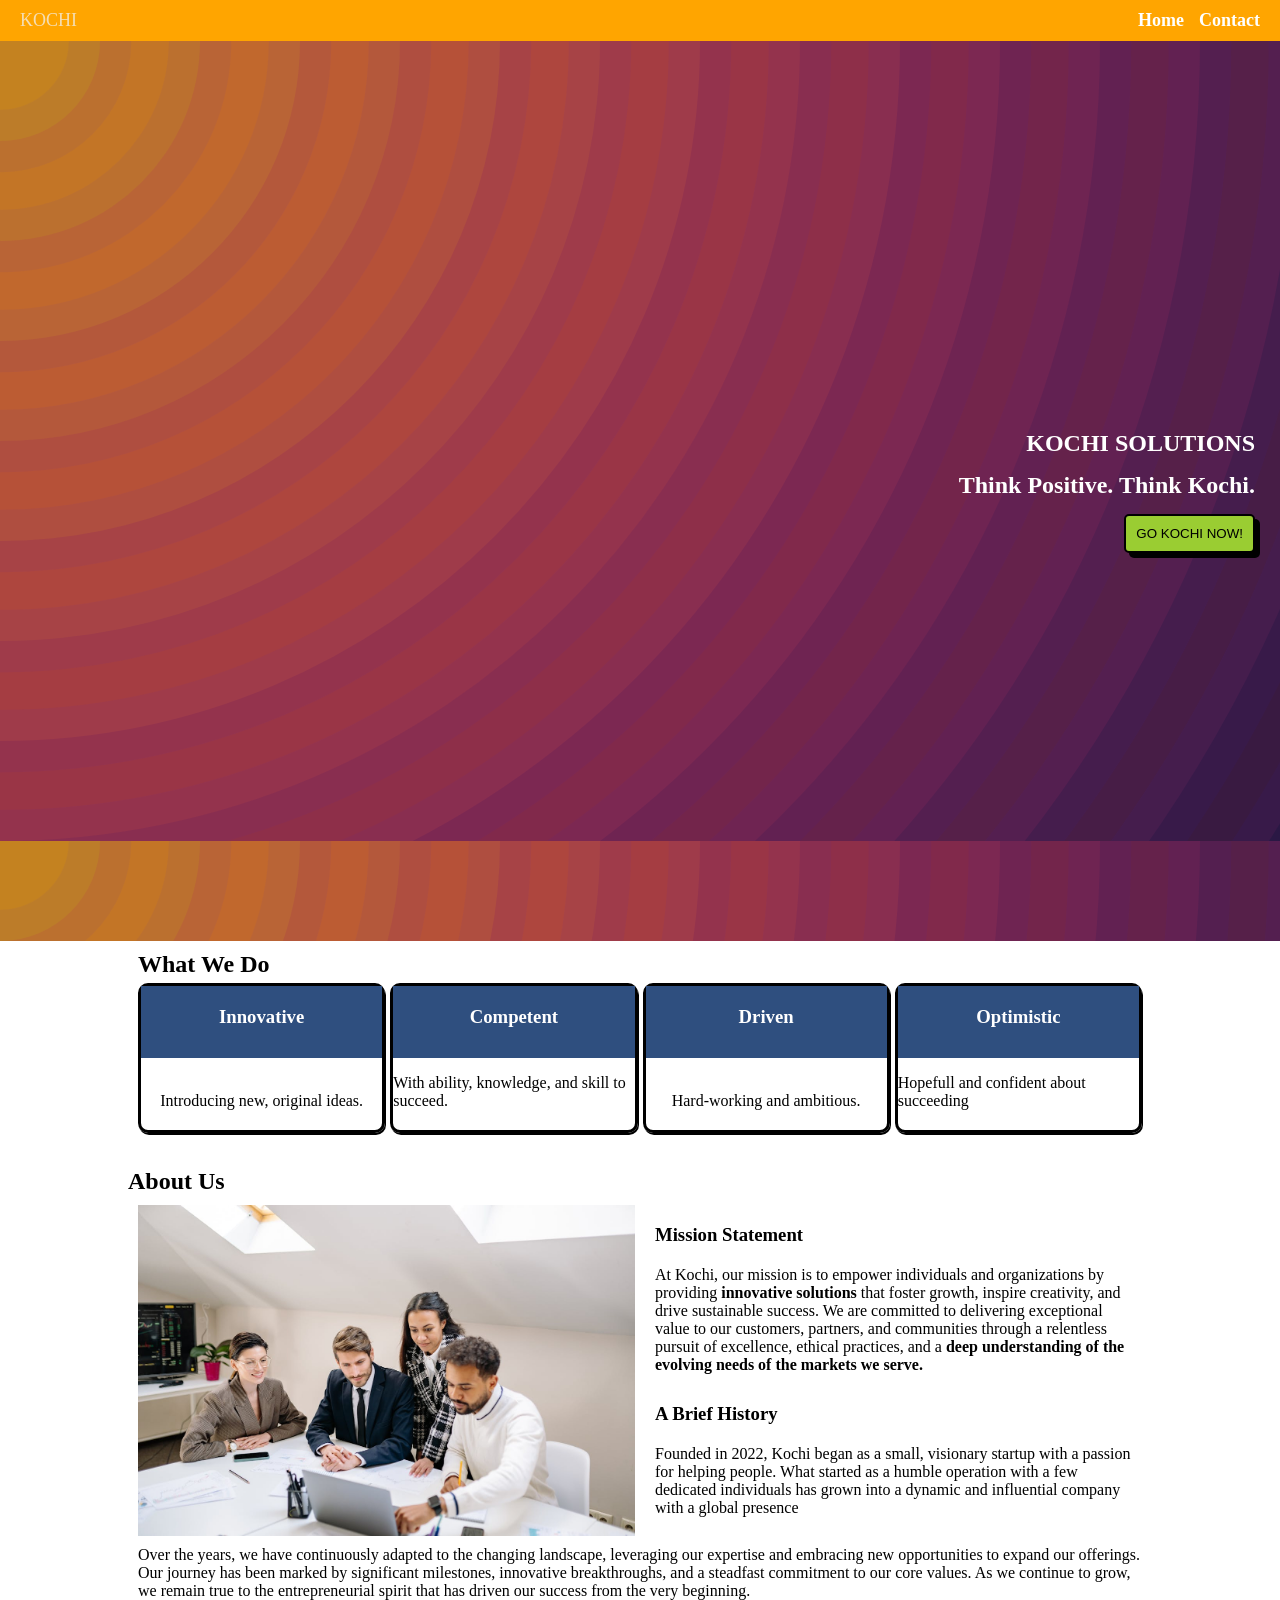
==== index.html @ 06592b34 "add project files" ====
<!DOCTYPE html>
<html lang="en">

<head>
    <meta charset="UTF-8">
    <meta name="viewport" content="width=device-width, initial-scale=1.0">
    <title>Landing Page</title>
    <link rel="stylesheet" href="css/global.css">
    <link rel="stylesheet" href="css/home.css">
</head>

<body>
    <header>
        <section class="navbar">
            <p>KOCHI</p>
            <div class="Navigation_linkes">
                <ul>
                    <li><a href="index.html">Home</a></li>
                    <li><a href="pages/contacts.html">Contact</a></li>
                </ul>
            </div>
        </section>
        <section class="Hero_Section">
            <div class="Hero_Section_img">
                <div class="Hero_Section_content">
                    <h1>KOCHI SOLUTIONS</h1>
                    <h2>Think Positive. Think Kochi.</h2>
                    <button>GO KOCHI NOW!</button>
                </div>
            </div>
        </section>
       
    </header>
    <main>
      <section class="What_We_Do_Container">
            <h2>What We Do</h2>
            <div class="What_We_Do_row">
                <div class="option">
                    <h3>Innovative</h3>
                    <p>Introducing new, original ideas.</p>
                </div>
                <div class="option">
                    <h3>Competent</h3>
                    <p>With ability, knowledge,
                        and skill to succeed.</p>
                </div>
                <div class="option">
                    <h3>Driven</h3>
                    <p>Hard-working and
                        ambitious.</p>
                </div>
                <div class="option">
                    <h3>Optimistic</h3>
                    <p>Hopefull and confident
                        about succeeding</p>
                </div>

            </div>
        </section>
        <section class="About_Us_Container">
            <h2>About Us</h2>
            <div class="About_Us_divs">
                
                <img src="images/people-working.jpg" alt="Two men and Two Women looks at Laptop screen">
                <div class="Paragraph_right_of_the_photo ">
                    <div class="Mission_Statement">
                        <h3>Mission Statement</h3>
                        <p>At Kochi, our mission is to empower individuals and organizations
                            by providing <span> innovative solutions</span> that foster growth, inspire
                            creativity, and drive sustainable success. We are committed to
                            delivering exceptional value to our customers, partners, and
                            communities through a relentless pursuit of excellence, ethical
                            practices, and a <span> deep understanding of the evolving needs
                            of the markets we serve.</span></p>
                    </div>
                    <div class="Brief_History">
                        <h3>A Brief History</h3>
                        <p>Founded in 2022, Kochi began as a small, visionary startup with a
                            passion for helping people. What started as a humble operation
                            with a few dedicated individuals has grown into a dynamic and
                            influential company with a global presence</p>
                    </div>

                </div>
                <div class="Paragraph_below_the_photo">
                    <p>Over the years, we have continuously adapted to the changing landscape, leveraging our expertise
                        and embracing new
                        opportunities to expand our offerings. Our journey has been marked by significant milestones,
                        innovative breakthroughs, and
                        a steadfast commitment to our core values. As we continue to grow, we remain true to the
                        entrepreneurial spirit that has
                        driven our success from the very beginning.</p>
                </div>

            </div>
        </section>
    </main>
    <footer>

    </footer>
</body>

</html>
---- css/global.css ----
*{
    margin: 0;
    padding: 0;
    box-sizing: border-box;
}
.navbar
{
display: flex;
justify-content: space-between;
padding: 10px 20px;
background-color: orange;
color: wheat;
font-size: large;
}
.Navigation_linkes ul
{
    display: flex;
    gap: 15px;
    list-style-type: none;    
}
.Navigation_linkes ul a:first-of-type
{
    font-weight: bold;
}
{
    font-weight: bold;
}
.Navigation_linkes ul a
{
    text-decoration: none;
}
.navbar a{
    color: white;
    
}
.Hero_Section
{  
    background-image: url(../images/rainbow-vortex.png);
}
input, textarea {
    border-radius: 4px;
}
---- css/home.css ----
.Hero_Section_content
{
         height: 100vh;
         display: flex;
         flex-direction: column;
         align-items:end;
         justify-content: center;
         gap: 15px;
         padding-right: 25px;
         color: white;
}
.Hero_Section_content button
{
    padding: 10px;
    border-radius: 5px;
    background-color: yellowgreen;
    border-style: solid;
    box-shadow:5px 5px;
}
.What_We_Do_Container
{
    width: calc( 100% - 20% );
    display: flex;
    flex-direction: column;
    margin: auto;
    padding: 10px;
    gap: 5px;
}
.What_We_Do_row
{   
    display: grid;
    grid-template-columns: repeat(auto-fit,minmax(200px,1fr));
    gap: 5px;
}
.What_We_Do_row .option
{
    display: flex;
    flex-direction: column;
    justify-content:space-between;
    align-items:center;
    height: 150px;
    border-style: solid;
    border-radius: 10px;
    box-shadow: 1px 2px;
    
}
.What_We_Do_row .option h3{
  background-color: #2f4f7f;
    color: white;
    height: 50%;
    width: 100%;
    text-align: center;
    padding: 10px 0;
    padding: 20px 0px;
}
.What_We_Do_row .option p{
    padding: 0 0 20px 0;
}
.About_Us_Container 
{
    width: calc( 100% - 20% );
    margin: auto;
    padding: 15px 0px; 

}
.About_Us_Container h2{
    padding: 10px 0;
}
.About_Us_divs
{
    display: grid;
    grid-template-columns: 1fr 1fr;
    padding: 0px 10px;
    gap: 10px;
}
.About_Us_divs img{
    width: 100%;
}
.About_Us_divs .Paragraph_right_of_the_photo
{
    display: flex;
    flex-direction: column;
    justify-content: space-evenly;
    padding: 0px 10px;
    gap: 10px;
}
.About_Us_divs .Paragraph_right_of_the_photo .Mission_Statement span
{
    font-weight: bold;
}
.About_Us_divs .Paragraph_right_of_the_photo .Mission_Statement,.Brief_History
{
    display: flex;
    flex-direction: column;
    gap: 20px;
}

.About_Us_divs .Paragraph_below_the_photo
{
    grid-row: 2 /3;
    grid-column: 1 /3;
}

@media screen and (max-width:1200px){
    .About_Us_divs
{
    display: flex;
    flex-direction: column;
}
.About_Us_divs .Paragraph_right_of_the_photo .Mission_Statement,.Brief_History
{
    gap: 3px;
}

}
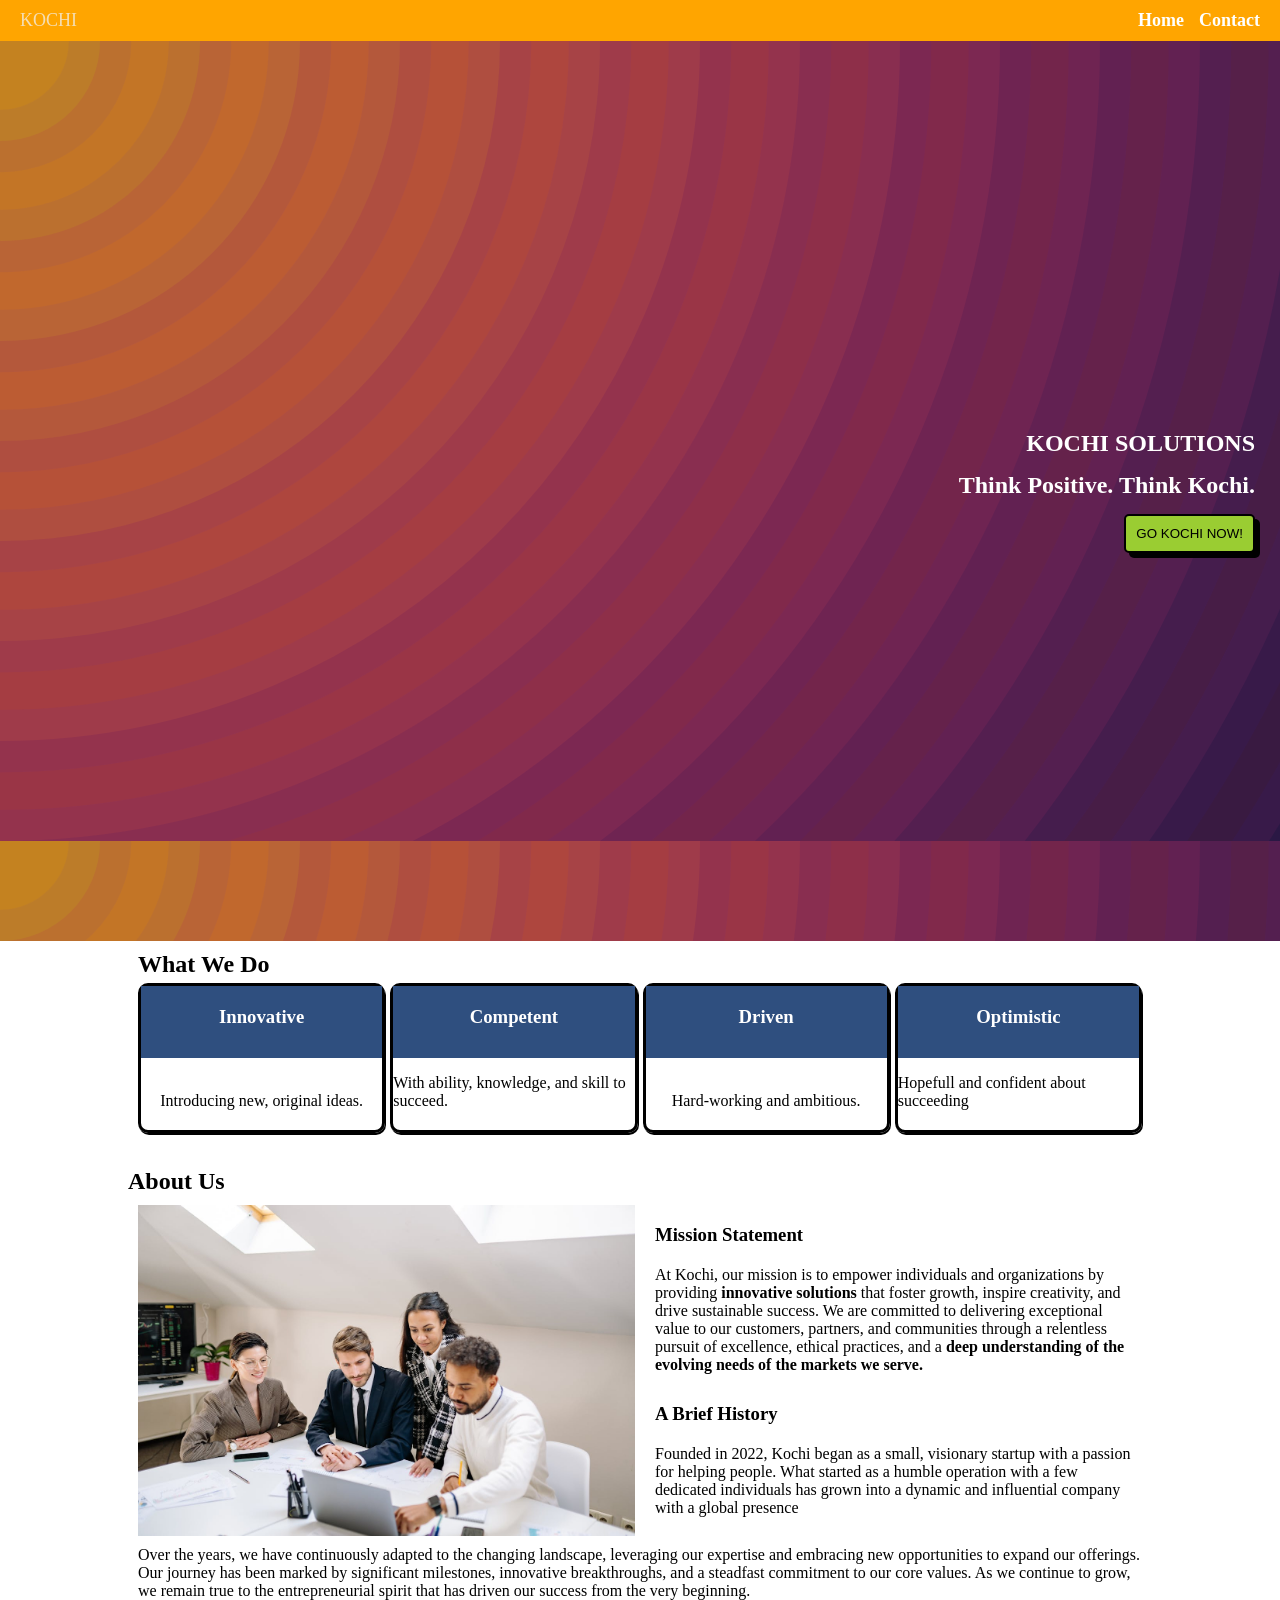
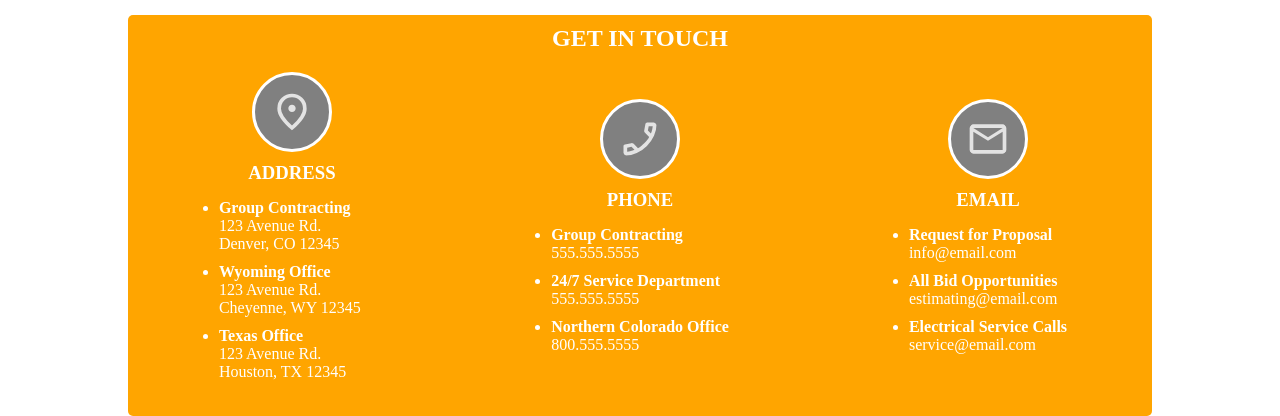
==== commit cea66990: "add footer section in poth pages" ====
--- a/index.html
+++ b/index.html
@@ -29,10 +29,10 @@
                 </div>
             </div>
         </section>
-       
+
     </header>
     <main>
-      <section class="What_We_Do_Container">
+        <section class="What_We_Do_Container">
             <h2>What We Do</h2>
             <div class="What_We_Do_row">
                 <div class="option">
@@ -60,7 +60,7 @@
         <section class="About_Us_Container">
             <h2>About Us</h2>
             <div class="About_Us_divs">
-                
+
                 <img src="images/people-working.jpg" alt="Two men and Two Women looks at Laptop screen">
                 <div class="Paragraph_right_of_the_photo ">
                     <div class="Mission_Statement">
@@ -71,7 +71,7 @@
                             delivering exceptional value to our customers, partners, and
                             communities through a relentless pursuit of excellence, ethical
                             practices, and a <span> deep understanding of the evolving needs
-                            of the markets we serve.</span></p>
+                                of the markets we serve.</span></p>
                     </div>
                     <div class="Brief_History">
                         <h3>A Brief History</h3>
@@ -96,7 +96,50 @@
         </section>
     </main>
     <footer>
-
+        <div class="footer_container">
+            <h2>GET IN TOUCH</h2>
+            <div class="footer_row">
+                <div class="address">
+                    <img src="icons/location_on_24dp_E3E3E3_FILL0_wght400_GRAD0_opsz24.svg" alt="location icon">
+                    <h3>ADDRESS</h3>
+                    <ul>
+                        <li>Group Contracting<br>
+                            123 Avenue Rd.<br>
+                            Denver, CO 12345</li>
+                        <li>Wyoming Office<br>
+                            123 Avenue Rd.<br>
+                            Cheyenne, WY 12345</li>
+                        <li>Texas Office<br>
+                            123 Avenue Rd.<br>
+                            Houston, TX 12345</li>
+                    </ul>
+                </div>
+                <div class="phone">
+                    <img src="icons/phone_enabled_24dp_E3E3E3_FILL0_wght400_GRAD0_opsz24.svg" alt="Phone icon">
+                    <h3>PHONE</h3>
+                    <ul>
+                        <li>Group Contracting<br>
+                            555.555.5555</li>
+                        <li>24/7 Service Department<br>
+                            555.555.5555</li>
+                        <li>Northern Colorado Office<br>
+                            800.555.5555</li>
+                    </ul>
+                </div>
+                <div class="email">
+                    <img src="icons/mail_24dp_E3E3E3_FILL0_wght400_GRAD0_opsz24.svg" alt="email icon">
+                    <h3>EMAIL</h3>
+                    <ul>
+                        <li>Request for Proposal<br>
+                            info@email.com</li>
+                        <li>All Bid Opportunities<br>
+                            estimating@email.com</li>
+                        <li>Electrical Service Calls<br>
+                            service@email.com</li>
+                    </ul>
+                </div>
+            </div>
+        </div>
     </footer>
 </body>
 
--- a/css/global.css
+++ b/css/global.css
@@ -40,3 +40,63 @@
 input, textarea {
     border-radius: 4px;
 }
+.footer_container
+{
+    color: white;
+}
+.footer_container
+{
+    width: calc( 100% - 20% );
+    margin: auto;
+    display: flex;
+    flex-direction: column;
+    justify-content: center;
+    align-items: center;
+    background-color: orange;
+    padding: 10px 0px;
+    border-radius: 5px;
+}
+.footer_container .footer_row
+{   width: 100%;
+    display: grid;
+    grid-template-columns: repeat(auto-fit,minmax(300px,1fr));
+    gap: 20px   
+   
+}
+.footer_container .footer_row .address,
+.footer_container .footer_row .phone,
+.footer_container .footer_row .email
+{ 
+display: flex;
+flex-direction: column;
+justify-content: center;
+align-items: center;
+gap: 10px;    
+padding: 20px;
+}
+.footer_container ul
+{
+    display: flex;
+    flex-direction: column;
+    justify-content: center;
+    align-items:start;
+}
+
+
+.footer_container ul li{
+    padding: 5px 0px;
+}
+.footer_container ul li::first-line
+{
+    font-weight: bold;
+}
+footer img{
+    width: 80px;
+    background-color: gray;
+    padding: 15px;
+    border-radius: 50%;
+    border-style: solid;
+
+    
+}
+
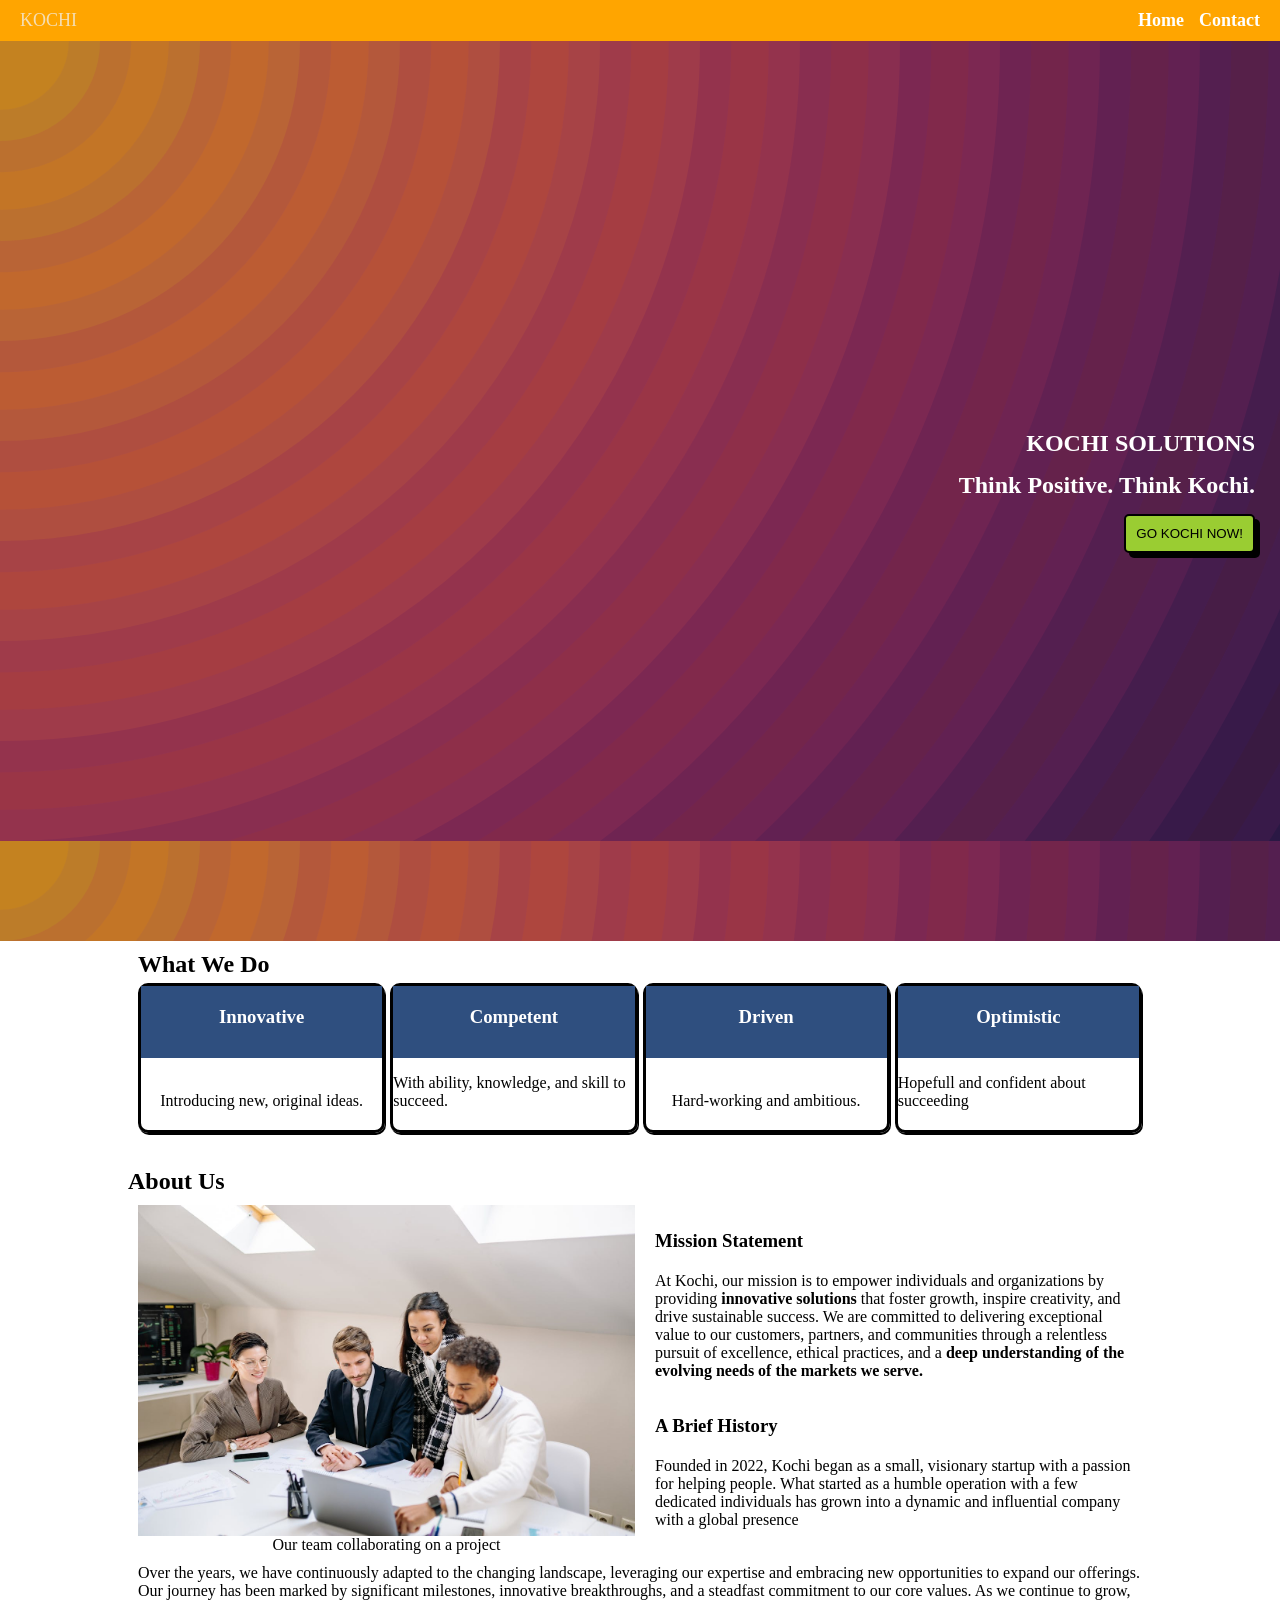
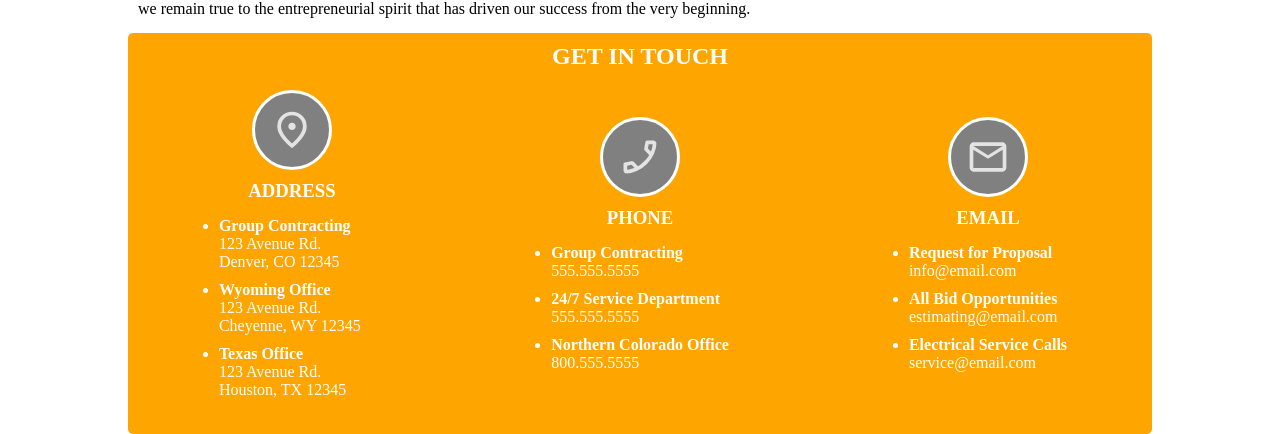
==== commit 8b723689: "add figure and figure caption for image" ====
--- a/index.html
+++ b/index.html
@@ -61,7 +61,10 @@
             <h2>About Us</h2>
             <div class="About_Us_divs">
 
-                <img src="images/people-working.jpg" alt="Two men and Two Women looks at Laptop screen">
+                <figure class="meeting_figure">
+                    <img src="images/people-working.jpg" alt="Two men and two women looks at a laptop screen">
+                    <figcaption>Our team collaborating on a project</figcaption>
+                </figure>
                 <div class="Paragraph_right_of_the_photo ">
                     <div class="Mission_Statement">
                         <h3>Mission Statement</h3>
--- a/css/home.css
+++ b/css/home.css
@@ -76,6 +76,13 @@
 .About_Us_divs img{
     width: 100%;
 }
+.meeting_figure
+{
+    display: flex;
+    flex-direction: column;
+    justify-content: center;
+    align-items: center;
+}
 .About_Us_divs .Paragraph_right_of_the_photo
 {
     display: flex;
